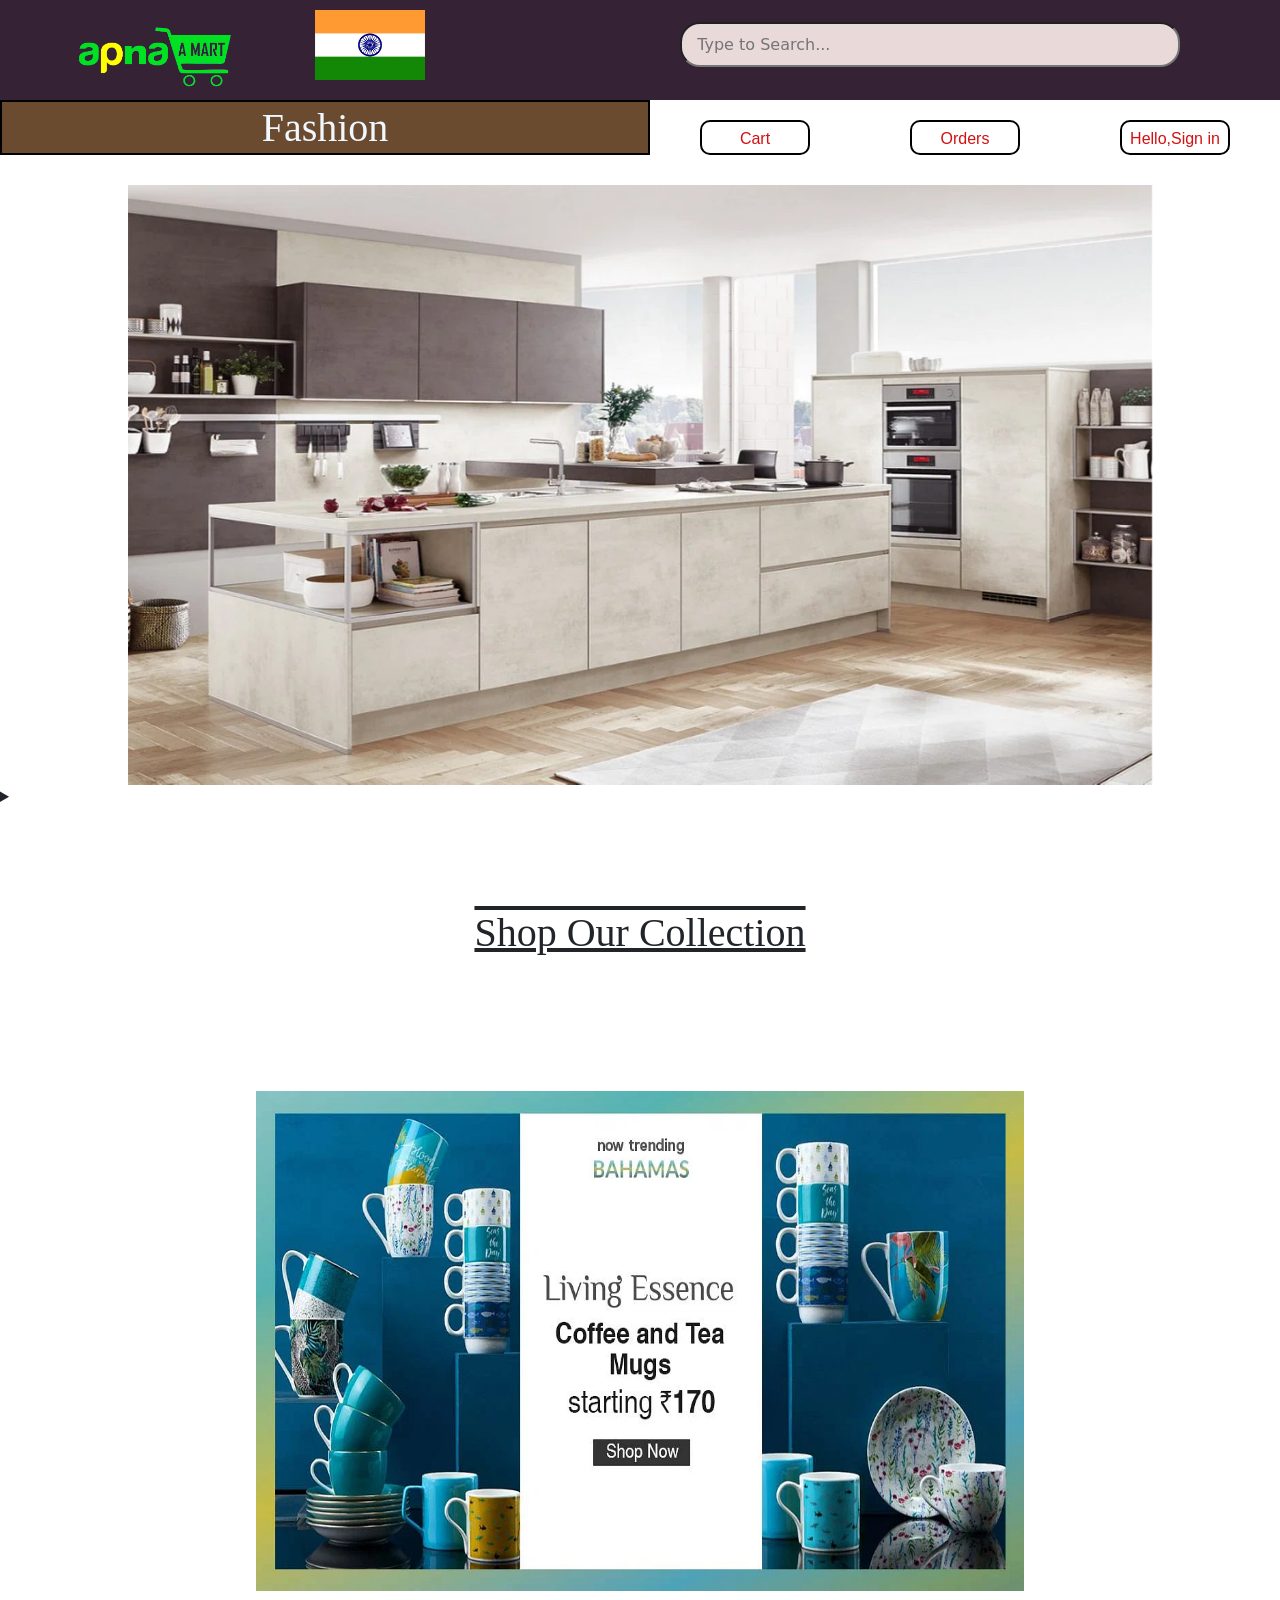
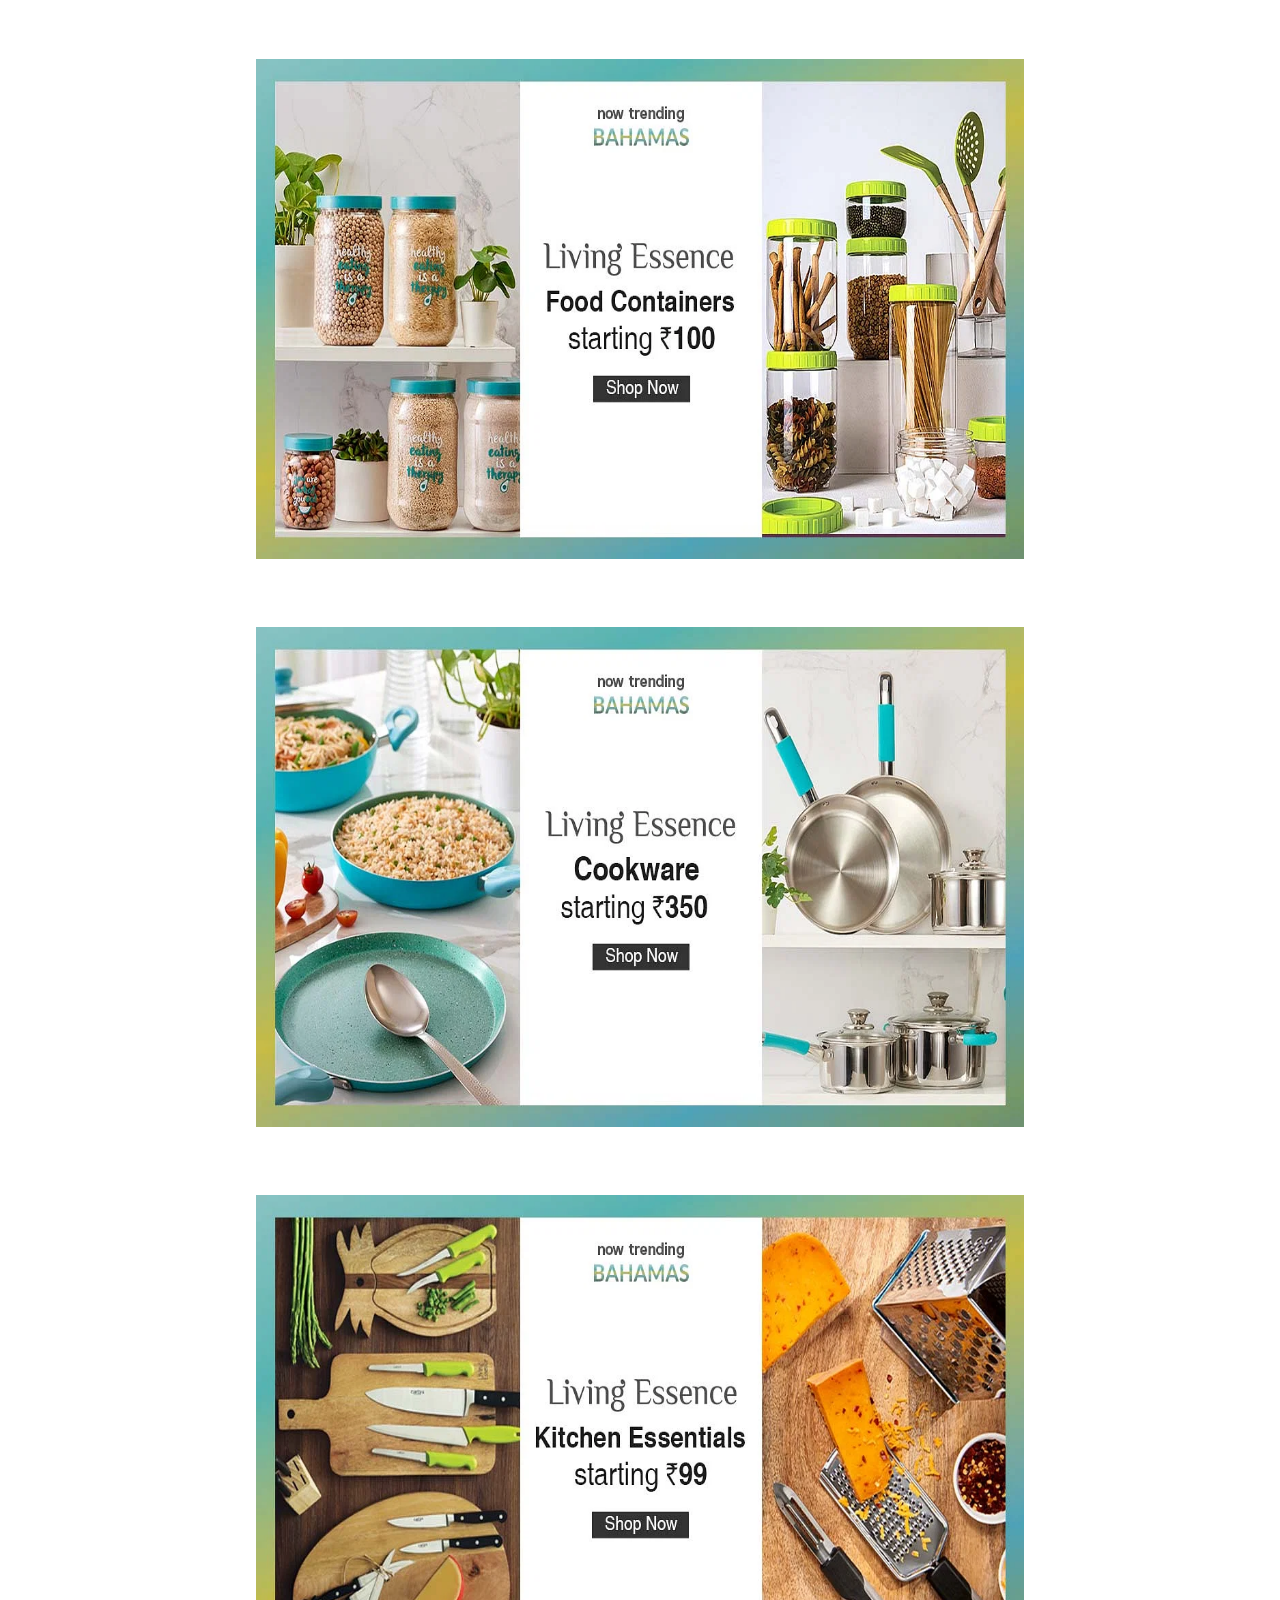
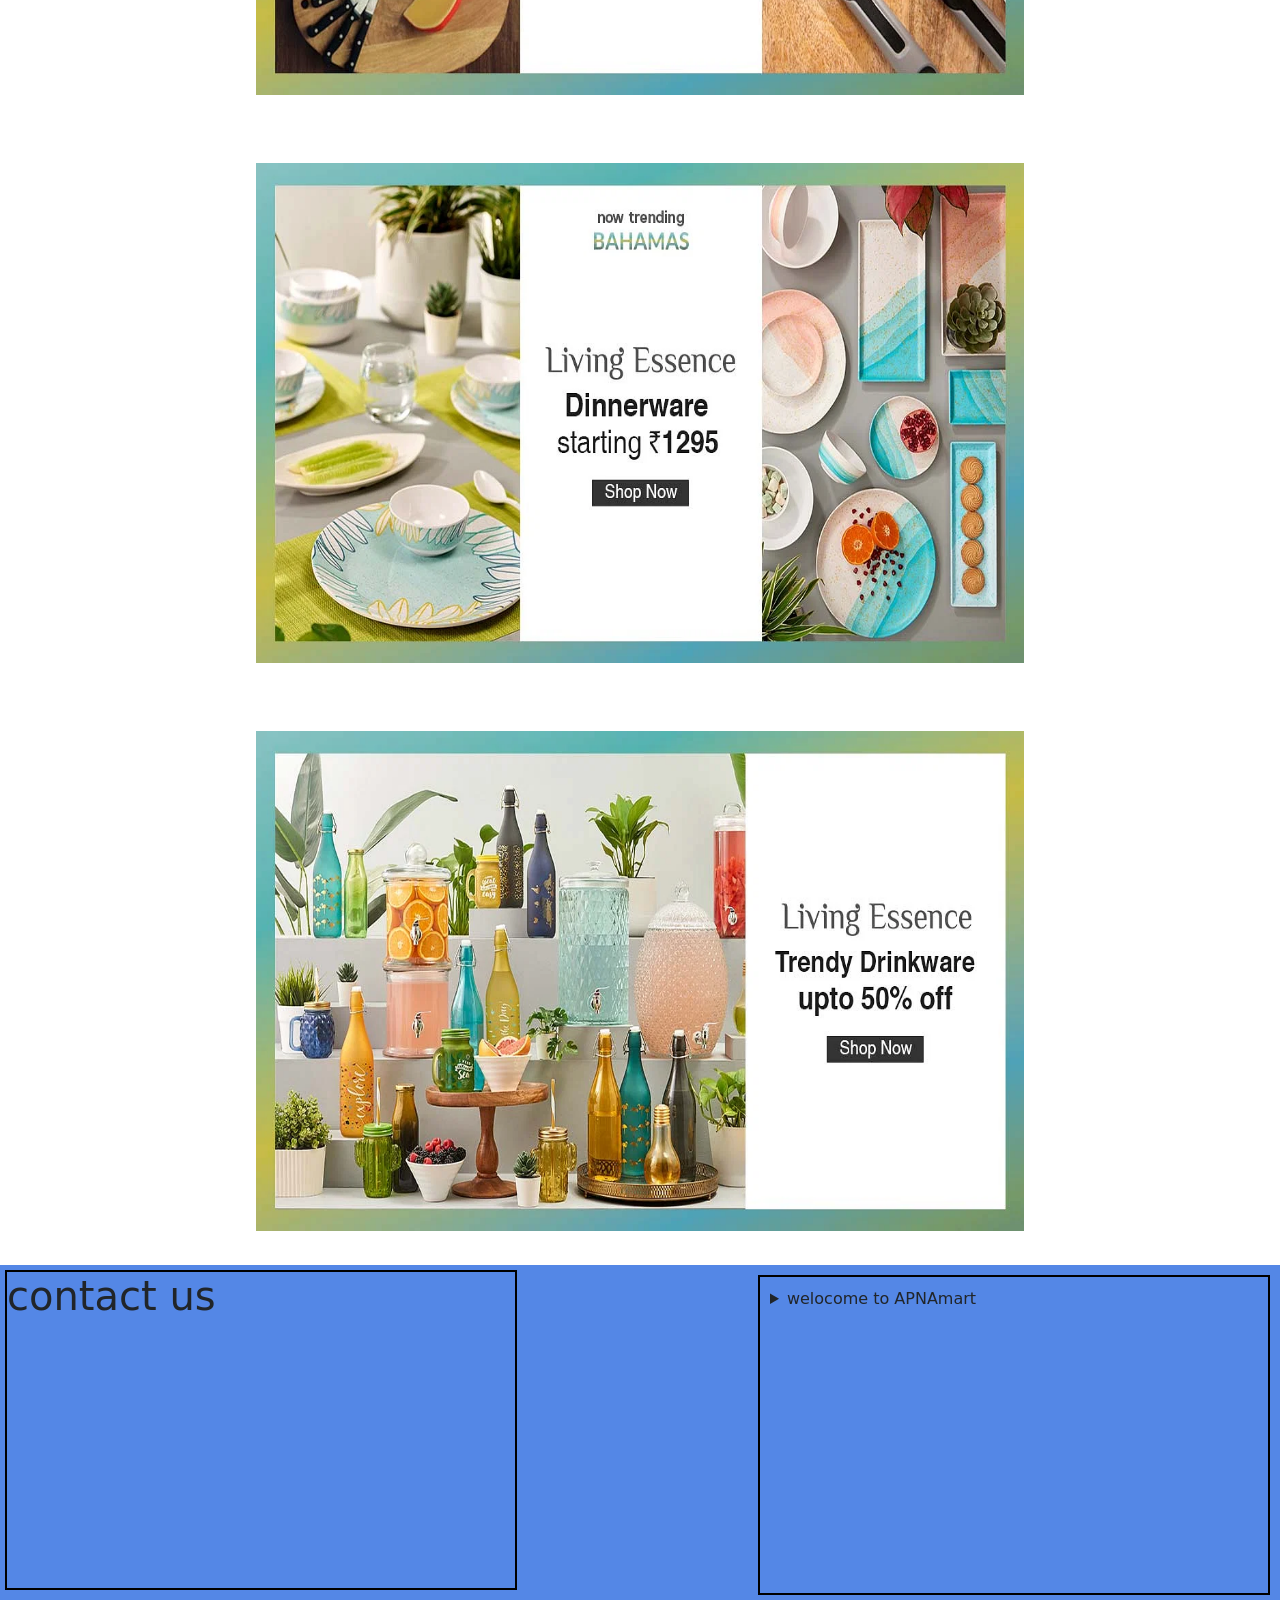
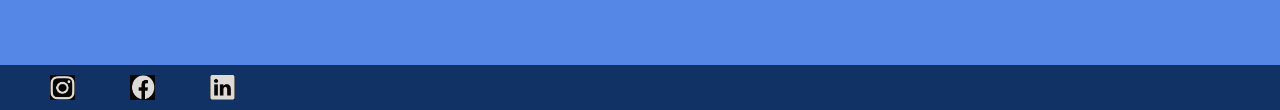
==== fashion.html @ 6583c2b6 "Add files via upload" ====
<!DOCTYPE html>
<html lang="en">
<head>
    <meta charset="UTF-8">
    <meta http-equiv="X-UA-Compatible" content="IE=edge">
    <meta name="viewport" content="width=device-width, initial-scale=1.0">
    <title>APNAmart</title>
    <link rel="stylesheet" href="cssindex.css">
    <link rel="stylesheet" href="kitchen.css">
    <link href="https://cdn.jsdelivr.net/npm/bootstrap@5.3.0-alpha3/dist/css/bootstrap.min.css" rel="stylesheet" integrity="sha384-KK94CHFLLe+nY2dmCWGMq91rCGa5gtU4mk92HdvYe+M/SXH301p5ILy+dN9+nJOZ" crossorigin="anonymous">
<script src="https://cdn.jsdelivr.net/npm/bootstrap@5.3.0-alpha3/dist/js/bootstrap.bundle.min.js" integrity="sha384-ENjdO4Dr2bkBIFxQpeoTz1HIcje39Wm4jDKdf19U8gI4ddQ3GYNS7NTKfAdVQSZe" crossorigin="anonymous"></script>
    
</head>
<body>
    <div class="fixt">
        <header class="head">
            <div class="logo">
                <a href="index.html"><img src="logo (1).png" alt=""></a>
                <div id="mart"></div>
            </div>
            <div class="flag">
                <img src="flag.webp" alt="">
            </div>
            <div class="searchbar">
                <input type="text" name="" placeholder=" Type to Search..."></div>
              <div class="right"><a href="sign.html">Hello,Sign in</a></div>
              <div class="right"><a href="">Orders</a> </div>
              <div class="right"><a href="">Cart</a> </div>
        </header>
        <div class="list nav">
            <h1>Fashion</h1>
    </div>
    </div>
    <div id="carouselExampleSlidesOnly" class="carousel slide" data-bs-ride="carousel">
        <div class="carousel-inner">
          <div class="carousel-item active">
            <img src="sk3.webp" class="d-block w-100" alt="...">
          </div>
          <div class="carousel-item">
            <img src="sk1.webp" class="d-block w-100" alt="...">
          </div>
          <div class="carousel-item">
            <img src="sk2.webp" class="d-block w-100" alt="...">
          </div>
        </div>
    </div>
    <div class="items">
        <details>
            <summary><h1>Shop Our Collection</h1></summary>
           <a href=""><li class="name">Coffee Mugs</li></a> 
           <a href=""><li class="name">Tea Mugs</li></a> 
           <a href=""><li class="name">Food Container</li></a> 
           <a href=""><li class="name">Cookware</li></a> 
           <a href=""><li class="name">Kitchen Essentials</li></a> 
           <a href=""><li class="name">Dinnerware</li></a> 
           <a href=""><li class="name">Trendy Drinkware</li></a> 
           <a href=""><li class="name"></li></a> 
        </details>
        
        <div>
            <a href=""><img src="slidekitchen1.webp" alt=""> </a>   
        </div>
        <div>
            <a href=""><img src="slidekitchen2.webp" alt=""> </a>   
          </div>
          <div>
            <a href=""><img src="slidekitchen3.webp" alt=""> </a>   
          </div>
          <div>
            <a href=""><img src="slidekitchen4.webp" alt=""> </a>   
          </div>
          <div>
            <a href=""><img src="slidekitchen6.webp" alt=""> </a>   
          </div>
          <div>
           <a href=""><img src="slidekitchen7.webp" alt=""> </a>   
          </div>
    </div>
    <div class="last">
        <div class="lastleft">
           <h1>contact us</h1> 
        </div>
        <div class="lastright">
            <details>
                <summary> welocome to APNAmart</summary>
                    <p>Lorem ipsum dolor sit amet consectetur adipisicing elit. Pariatur voluptatibus distinctio nisi necessitatibus dicta ipsa, obcaecati similique quia aspernatur molestias, ut nulla eius autem excepturi, fugiat quas in fugit esse!</p>
    
               
            </details>
        </div>
    
    </div>
    <div class="icon"><div class="icon1">
        
           <a href="https://www.instagram.com/im_ashutosh15/"><img src="instgram.png" alt=""></i></a>
           
          <a href="https://www.linkedin.com/feed/"><img src="facebook.png" alt=""></i></a> 
           
         <a href="https://www.linkedin.com/in/ashutosh-kumar-5aa3b3259/" ><img src="linkedin.png" alt=""></i></a> 
    
    </div>
</body>
</html>
---- cssindex.css ----
body{
    margin: 0;
    padding: 0;
    box-sizing: border-box;
}
 .head{
    
    height: 100px;
    background-color: #352234;
    background-size: 100% 100%;
    
   
 }
 .fixt{
    top: 0;
    position: sticky;
 }
 .logo {
    border: 2px solid transparent;
    display: inline-block;
    position: absolute;
    left: 60px;
    top: 10px;
    margin: auto;
    text-align: center;
}

.logo img {
    width: 180px;
    height: 90px;
    filter: contrast(200%);
    
    
}

.logo div {
    line-height: 19px;
    font-size: 20px;
    text-align: center;
}
.searchbar{
    display: inline-block;
   

   
}
.searchbar input{
    border-radius: 20px;
    width: 500px;
    height: 45px;
    background-color: #ead9d9;
    padding: 10px;
   

}
.nav{
    border: 2px solid black;
   margin: 0;
   height: 30px;
    
}
.nav li{
    display: inline-block;
    
    width: 230px;
    height: 20px;
    margin-left: 30px;
    
   
   
    
}
.home a{
    text-decoration: none;
    color: white;
text-align: center;
    font-weight:400;
  
}
.shop a{
    text-decoration: none;
    color: white;
text-align: center;
   font-weight: 900;
   font-family: 'Lucida Sans', 'Lucida Sans Regular', 'Lucida Grande', 'Lucida Sans Unicode', Geneva, Verdana, sans-serif;
   color: rgb(235, 216, 216);
   border: 2px solid transparent;
   background-color: rgb(218, 5, 5);
   border-radius: 10px;

}
.shop a:hover{
    background-color: rgb(9, 11, 12);
    color: rgb(233, 228, 228);
    
}
.home a:hover{
    color:rgb(15, 2, 2);
    font-family: Georgia, 'Times New Roman', Times, serif;
    border-bottom: 2px solid rgb(18, 17, 19);
   
     
    
}
.list{
    background-color: #6b4b2f ;
}

.but a{
    text-decoration: none;
    color: aliceblue;
    font: larger;

}

.but{
    background-color: brown;
    
    border-radius: 20px;
    width: 250px;
    height: 75px;
    margin: 200px 700px;
    padding: 20px;
}
.but:hover{
    background-color: black;
    color: aliceblue;
}
.last{
    background-color: rgb(84, 135, 230);
    width: 100%;
    height: 400px;
    
    
}
.right {
    float: right;
    display: inline-block;
    margin: 30px 50px;
    border: 2px solid black;
    border-radius: 10px;
    width: 110px;
    height: 35px;
    padding: 5px;
    text-align: center;
}
.flag{
    display: inline-block;
    
}
.flag img{
    top: 70px;
    height: 70px;
    width: 110px;
    
    margin: 10px 250px;
    margin-left: 315px;
}
.right a{
    text-decoration: none;
    color: rgb(210, 17, 17);
    font-family: 'Franklin Gothic Medium', 'Arial Narrow', Arial, sans-serif;
}
.right:hover{
    background-color: black;
   
}
.right a:hover{
    color: wheat;
}
.fixt{
    
   width: 100%;
   z-index: 2;
}

  .look{
    border: 2px solid black;
    background-color: #ede9e9;
  }
  .lookitems img{

 max-height: 200px;
    }
  .lookitems{
    display: inline-block;
    margin: 5px 20px;
    border: 2px solid transparent;
    width: 300px;
    padding: 10px;
    background-color:white;
   
  }
 

 .icon{
    background-color: #103264;
    height: 45px;
    
    
  }
 .icon1{
    filter: invert();
    
 }
 .icon1 img{
    height: 25px;
    width: 25px;
    margin-left: 50px;
    margin-top: 10px;
    
 }
 .lastleft{
    border: 2px solid black;
    height: 80%;
    width: 40%;
    display: inline-block;
    margin: 5px;
 }
 .lastright{
    display: inline-block;
    border: 2px solid black;
    height: 80%;
    width: 40%;
    float: right;
    margin: 10px;
    padding: 10px;
 }
 .welcome{
    border: 2px solid black;
    padding: 20px;
    color: #e4efef;
    background-color: #1b3233;
    
 }
 .welcome p{
    border: 2px solid transparent;
    width: 50%;
    float: left;
    color: #e4efef;
    background-color: #1b3233;
    padding: 50px;
    
 }
 .welcome summary{
    font-family: 'Franklin Gothic Medium', 'Arial Narrow', Arial, sans-serif;
    font-weight: 1000;
    font-size: large;
    color: red;
 }
 .carousel{
    z-index: -2;
 }
 .hidden{
    display: none;
 }
 @media only screen and (max-width: 480px){
    body{
         margin-top: 0;
         box-sizing: border-box;
     }
   .flag{
    display: none;
   }
   .searchbar{
    display:grid;
  
    margin-left: 135px;
   }
   .searchbar input {
    height: 40px;
    width: 250px;
   }
   .logo img {
    width: 135px;
    height: 85px;
 
   }
   .logo{
    margin: 0;
    left: 0px;
    top: 0px;
   }
   .right {
    float:right;
    display: block;
    margin:17px 4px;
    border: 2px solid black;
    padding: 1px;
    
}

.nav li{
    display:;
}
.hidden{
    display: contents;
    
}
.summary{
    background-color: #eb8d3b ;
height: 20px;
}
.nav1{
    background-color: #6b4b2f ; 
}
.list{
    display: none;
}
.home1 a{
    text-decoration: none;
    list-style: none;
    color: white;
}


.home1 a:hover{
    color:rgb(15, 2, 2);
    font-family: Georgia, 'Times New Roman', Times, serif;
    border-bottom: 2px solid rgb(18, 17, 19);
   
     
    
}
.lookitems{
    width: 192px;
}






 }
---- kitchen.css ----
.carousel img{
  height: 600px;
  max-width: 80%;
  margin: auto;
  overflow: hidden ;
}
.nav{
    height: 55px;
    
}
.nav h1{
    font-family: 'Franklin Gothic Medium', 'Arial Narrow';
    margin: auto;
    color: aliceblue;
}
.items h1{
    font-family: 'Franklin Gothic Medium', 'Arial Narrow';
    text-align: center;
  
    margin: 100px;
    text-decoration:underline overline;
}
.items img{
    height: 500px;
    width: 60%;
    margin: 34px 20%;
}
.name{
    display: inline-block;
    
    margin: 10px;
    color: black;
}
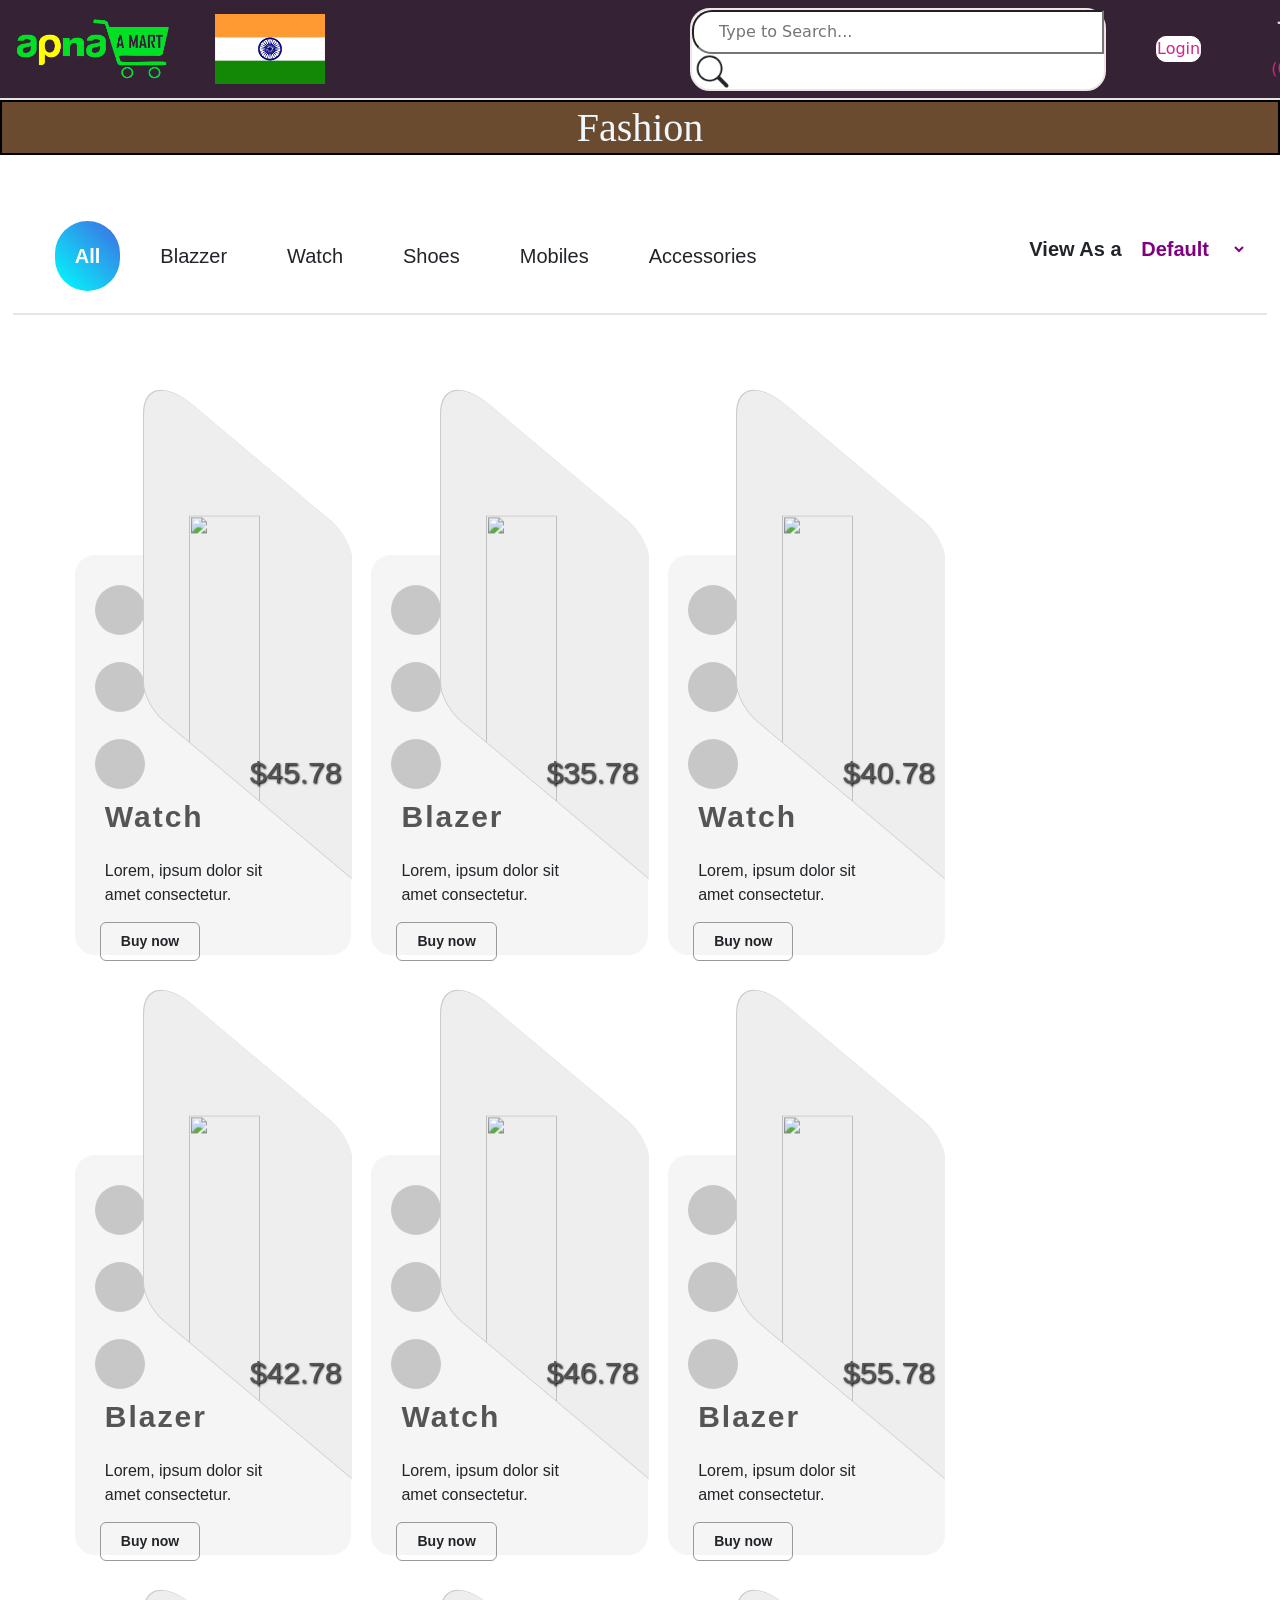
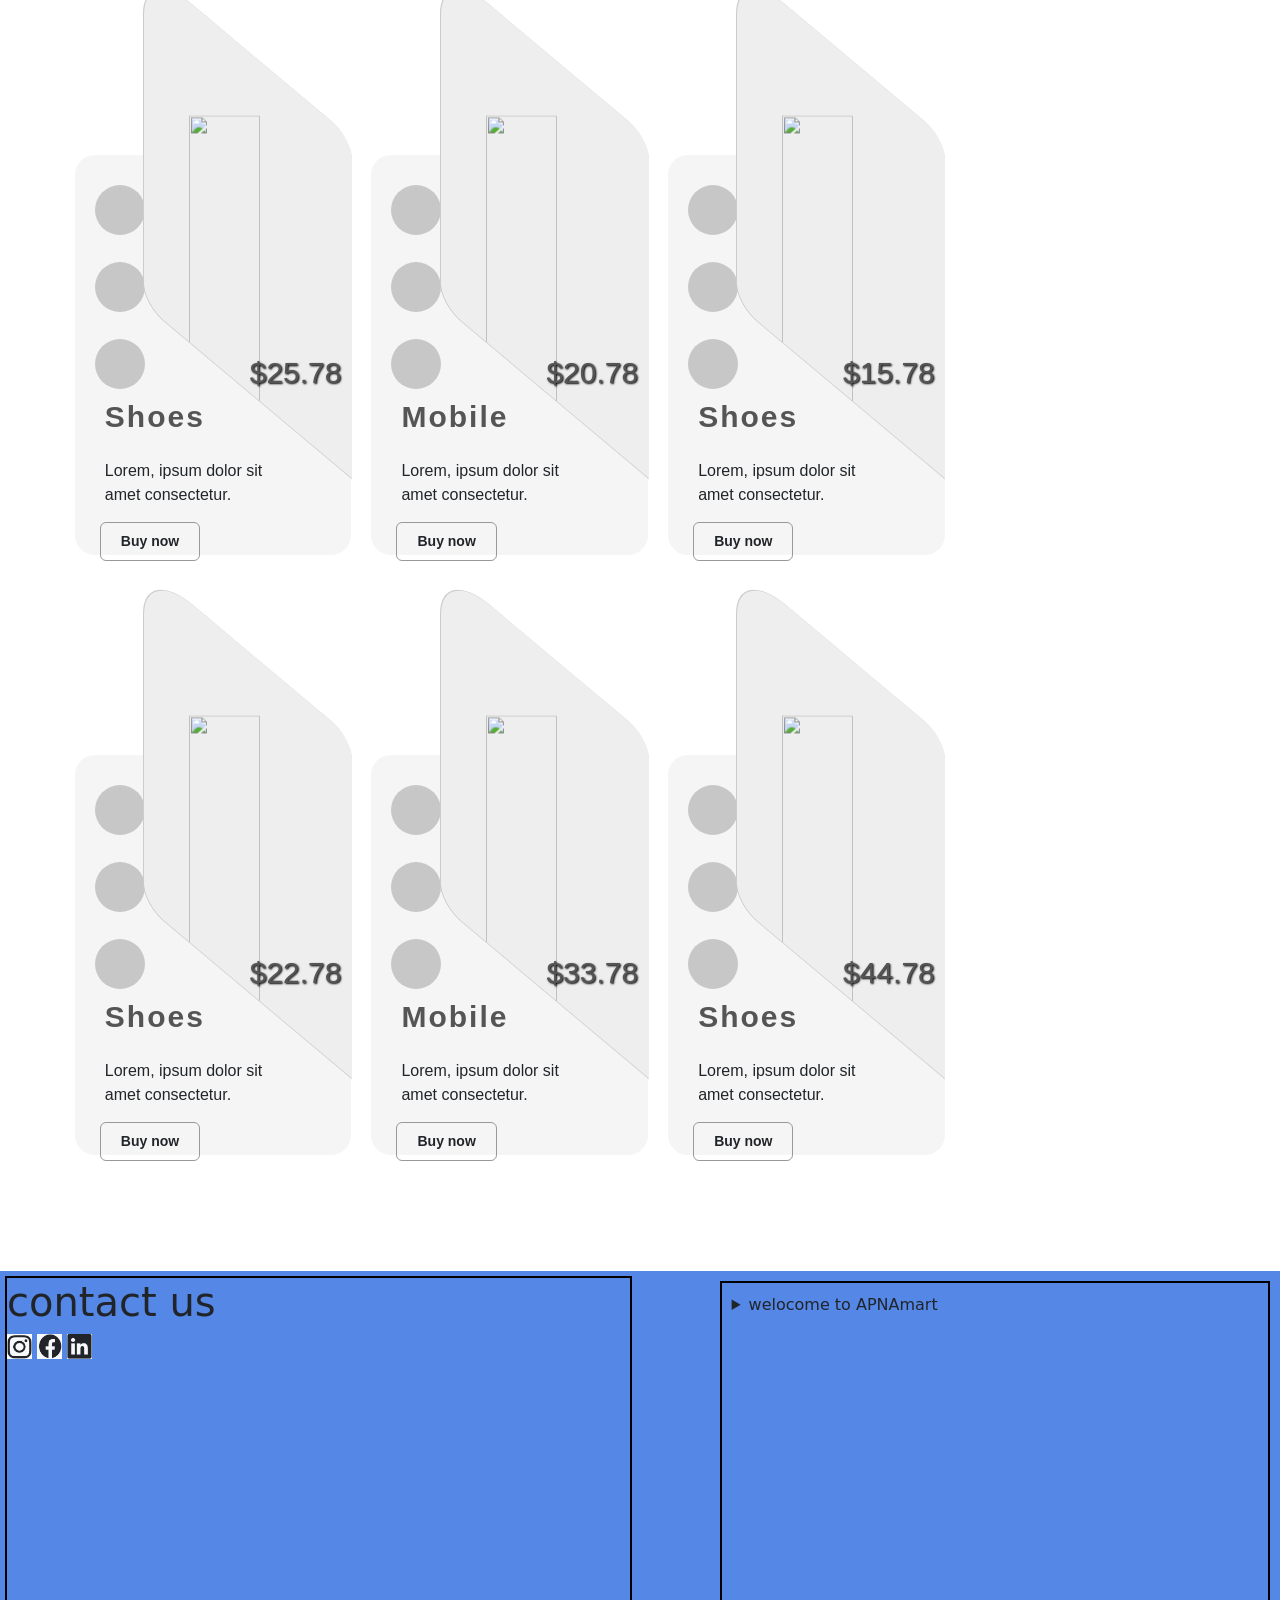
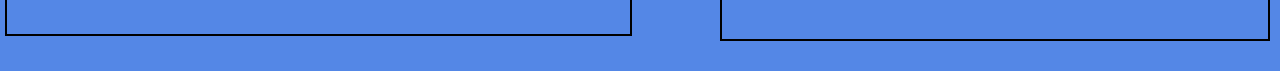
==== commit ba8b7340: "Add files via upload" ====
--- a/fashion.html
+++ b/fashion.html
@@ -5,99 +5,261 @@
     <meta http-equiv="X-UA-Compatible" content="IE=edge">
     <meta name="viewport" content="width=device-width, initial-scale=1.0">
     <title>APNAmart</title>
-    <link rel="stylesheet" href="cssindex.css">
+    <link rel="stylesheet" href="index.css">
     <link rel="stylesheet" href="kitchen.css">
+    <link rel="stylesheet" href="fashion.css">
     <link href="https://cdn.jsdelivr.net/npm/bootstrap@5.3.0-alpha3/dist/css/bootstrap.min.css" rel="stylesheet" integrity="sha384-KK94CHFLLe+nY2dmCWGMq91rCGa5gtU4mk92HdvYe+M/SXH301p5ILy+dN9+nJOZ" crossorigin="anonymous">
 <script src="https://cdn.jsdelivr.net/npm/bootstrap@5.3.0-alpha3/dist/js/bootstrap.bundle.min.js" integrity="sha384-ENjdO4Dr2bkBIFxQpeoTz1HIcje39Wm4jDKdf19U8gI4ddQ3GYNS7NTKfAdVQSZe" crossorigin="anonymous"></script>
     
 </head>
 <body>
-    <div class="fixt">
-        <header class="head">
-            <div class="logo">
-                <a href="index.html"><img src="logo (1).png" alt=""></a>
-                <div id="mart"></div>
-            </div>
-            <div class="flag">
-                <img src="flag.webp" alt="">
-            </div>
-            <div class="searchbar">
-                <input type="text" name="" placeholder=" Type to Search..."></div>
-              <div class="right"><a href="sign.html">Hello,Sign in</a></div>
-              <div class="right"><a href="">Orders</a> </div>
-              <div class="right"><a href="">Cart</a> </div>
-        </header>
-        <div class="list nav">
-            <h1>Fashion</h1>
+  <div class="fixt">
+    <header class="head">
+      <div class="logo"><a href="index.html"><img src="logo (1).png" alt=""></a></div>
+      <div class="flag"><img src="flag.webp" alt=""></div>    
+      <div class="searchbar">
+          <input type="text" name="" placeholder=" Type to Search...">
+          <img src="search.png" alt="" srcset=""></div>
+      <div class="sign"><a href="sign.html">Login</a></div>
+      <div class="cart" > <a href=""><img src="shop.png" alt="" srcset="">(<span id="count">0</span>) </a></div> 
+    </header>
+    <div class="list nav">
+      <h1>Fashion</h1>
     </div>
-    </div>
-    <div id="carouselExampleSlidesOnly" class="carousel slide" data-bs-ride="carousel">
-        <div class="carousel-inner">
-          <div class="carousel-item active">
-            <img src="sk3.webp" class="d-block w-100" alt="...">
-          </div>
-          <div class="carousel-item">
-            <img src="sk1.webp" class="d-block w-100" alt="...">
-          </div>
-          <div class="carousel-item">
-            <img src="sk2.webp" class="d-block w-100" alt="...">
-          </div>
-        </div>
-    </div>
-    <div class="items">
-        <details>
-            <summary><h1>Shop Our Collection</h1></summary>
-           <a href=""><li class="name">Coffee Mugs</li></a> 
-           <a href=""><li class="name">Tea Mugs</li></a> 
-           <a href=""><li class="name">Food Container</li></a> 
-           <a href=""><li class="name">Cookware</li></a> 
-           <a href=""><li class="name">Kitchen Essentials</li></a> 
-           <a href=""><li class="name">Dinnerware</li></a> 
-           <a href=""><li class="name">Trendy Drinkware</li></a> 
-           <a href=""><li class="name"></li></a> 
-        </details>
-        
-        <div>
-            <a href=""><img src="slidekitchen1.webp" alt=""> </a>   
-        </div>
-        <div>
-            <a href=""><img src="slidekitchen2.webp" alt=""> </a>   
-          </div>
-          <div>
-            <a href=""><img src="slidekitchen3.webp" alt=""> </a>   
-          </div>
-          <div>
-            <a href=""><img src="slidekitchen4.webp" alt=""> </a>   
-          </div>
-          <div>
-            <a href=""><img src="slidekitchen6.webp" alt=""> </a>   
-          </div>
-          <div>
-           <a href=""><img src="slidekitchen7.webp" alt=""> </a>   
-          </div>
-    </div>
-    <div class="last">
-        <div class="lastleft">
-           <h1>contact us</h1> 
-        </div>
-        <div class="lastright">
-            <details>
-                <summary> welocome to APNAmart</summary>
-                    <p>Lorem ipsum dolor sit amet consectetur adipisicing elit. Pariatur voluptatibus distinctio nisi necessitatibus dicta ipsa, obcaecati similique quia aspernatur molestias, ut nulla eius autem excepturi, fugiat quas in fugit esse!</p>
-    
-               
-            </details>
-        </div>
-    
-    </div>
-    <div class="icon"><div class="icon1">
-        
-           <a href="https://www.instagram.com/im_ashutosh15/"><img src="instgram.png" alt=""></i></a>
-           
-          <a href="https://www.linkedin.com/feed/"><img src="facebook.png" alt=""></i></a> 
-           
-         <a href="https://www.linkedin.com/in/ashutosh-kumar-5aa3b3259/" ><img src="linkedin.png" alt=""></i></a> 
-    
-    </div>
+  </div>
+  <main>
+		<header>
+			<ul class="indicator">
+				<li data-filter="all" class="active"><a href="#">All</a></li>
+				<li data-filter="Blazer"><a href="#">Blazzer</a></li>
+				<li data-filter="Watch"><a href="#">Watch</a></li>
+				<li data-filter="Shoes"><a href="#">Shoes</a></li>
+				<li data-filter="Mobile"><a href="#">Mobiles</a></li>
+				<li data-filter="Accessories"><a href="#">Accessories</a></li>
+			</ul>
+			<div class="filter-condition">
+				<span>View As a</span>
+				<select name="" id="select">
+					<option value="Default">Default</option>
+					<option value="LowToHigh">Low to high</option>
+					<option value="HighToLow">High to low</option>
+				</select>
+			</div>
+		</header>
+		<div class="product-field">
+			<ul class="items">
+				<li data-category="" data-price="">
+					<picture>
+						<img src="image/wa1.png" alt="">
+					</picture>
+					<div class="detail">
+						<p class="icon">
+						   <span><i class="far fa-heart"></i></span>
+						   <span><i class="far fa-share-square"></i></span>
+						   <span><i class="fas fa-shopping-basket"></i></span>
+						</p>
+						<strong>Watch</strong>
+						<span>Lorem, ipsum dolor sit amet consectetur.</span>
+						<small onclick="add()">Buy now</small>
+					</div>
+					<h4>$45.78</h4>
+				</li>
+				<li data-category="" data-price="">
+					<picture>
+						<img src="image/bz1.png" alt="">
+					</picture>
+					<div class="detail">
+						<p class="icon">
+						   <span><i class="far fa-heart"></i></span>
+						   <span><i class="far fa-share-square"></i></span>
+						   <span><i class="fas fa-shopping-basket"></i></span>
+						</p>
+						<strong>Blazer</strong>
+						<span>Lorem, ipsum dolor sit amet consectetur.</span>
+						<small onclick="add()">Buy now</small>
+					</div>
+					<h4>$35.78</h4>
+				</li>
+				<li data-category="" data-price="">
+					<picture>
+						<img src="image/wa2.png" alt="">
+					</picture>
+					<div class="detail">
+						<p class="icon">
+						   <span><i class="far fa-heart"></i></span>
+						   <span><i class="far fa-share-square"></i></span>
+						   <span><i class="fas fa-shopping-basket"></i></span>
+						</p>
+						<strong>Watch</strong>
+						<span>Lorem, ipsum dolor sit amet consectetur.</span>
+						<small onclick="add()">Buy now</small>
+					</div>
+					<h4>$40.78</h4>
+				</li>
+				<li data-category="" data-price="">
+					<picture>
+						<img src="image/bz2.png" alt="">
+					</picture>
+					<div class="detail">
+						<p class="icon">
+						   <span><i class="far fa-heart"></i></span>
+						   <span><i class="far fa-share-square"></i></span>
+						   <span><i class="fas fa-shopping-basket"></i></span>
+						</p>
+						<strong>Blazer</strong>
+						<span>Lorem, ipsum dolor sit amet consectetur.</span>
+						<small onclick="add()">Buy now</small>
+					</div>
+					<h4>$42.78</h4>
+				</li>
+				<li data-category="" data-price="">
+					<picture>
+						<img src="image/wa3.png" alt="">
+					</picture>
+					<div class="detail">
+						<p class="icon">
+						   <span><i class="far fa-heart"></i></span>
+						   <span><i class="far fa-share-square"></i></span>
+						   <span><i class="fas fa-shopping-basket"></i></span>
+						</p>
+						<strong>Watch</strong>
+						<span>Lorem, ipsum dolor sit amet consectetur.</span>
+						<small onclick="add()">Buy now</small>
+					</div>
+					<h4>$46.78</h4>
+				</li>
+				<li data-category="" data-price="">
+					<picture>
+						<img src="image/bz4.png" alt="">
+					</picture>
+					<div class="detail">
+						<p class="icon">
+						   <span><i class="far fa-heart"></i></span>
+						   <span><i class="far fa-share-square"></i></span>
+						   <span><i class="fas fa-shopping-basket"></i></span>
+						</p>
+						<strong>Blazer</strong>
+						<span>Lorem, ipsum dolor sit amet consectetur.</span>
+						<small onclick="add()">Buy now</small>
+					</div>
+					<h4>$55.78</h4>
+				</li>
+				<li data-category="" data-price="">
+					<picture>
+						<img src="image/so.png" alt="">
+					</picture>
+					<div class="detail">
+						<p class="icon">
+						   <span><i class="far fa-heart"></i></span>
+						   <span><i class="far fa-share-square"></i></span>
+						   <span><i class="fas fa-shopping-basket"></i></span>
+						</p>
+						<strong>Shoes</strong>
+						<span>Lorem, ipsum dolor sit amet consectetur.</span>
+						<small onclick="add()">Buy now</small>
+					</div>
+					<h4>$25.78</h4>
+				</li>
+				<li data-category="" data-price="">
+					<picture>
+						<img src="image/samsung.png" alt="">
+					</picture>
+					<div class="detail">
+						<p class="icon">
+						   <span><i class="far fa-heart"></i></span>
+						   <span><i class="far fa-share-square"></i></span>
+						   <span><i class="fas fa-shopping-basket"></i></span>
+						</p>
+						<strong>Mobile</strong>
+						<span>Lorem, ipsum dolor sit amet consectetur.</span>
+						<small onclick="add()">Buy now</small>
+					</div>
+					<h4>$20.78</h4>
+				</li>
+				<li data-category="" data-price="">
+					<picture>
+						<img src="image/so1.png" alt="">
+					</picture>
+					<div class="detail">
+						<p class="icon">
+						   <span><i class="far fa-heart"></i></span>
+						   <span><i class="far fa-share-square"></i></span>
+						   <span><i class="fas fa-shopping-basket"></i></span>
+						</p>
+						<strong>Shoes</strong>
+						<span>Lorem, ipsum dolor sit amet consectetur.</span>
+						<small onclick="add()">Buy now</small>
+					</div>
+					<h4>$15.78</h4>
+				</li>
+				<li data-category="" data-price="">
+					<picture>
+						<img src="image/so2.png" alt="">
+					</picture>
+					<div class="detail">
+						<p class="icon">
+						   <span><i class="far fa-heart"></i></span>
+						   <span><i class="far fa-share-square"></i></span>
+						   <span><i class="fas fa-shopping-basket"></i></span>
+						</p>
+						<strong>Shoes</strong>
+						<span>Lorem, ipsum dolor sit amet consectetur.</span>
+						<small onclick="add()">Buy now</small>
+					</div>
+					<h4>$22.78</h4>
+				</li>
+				<li data-category="" data-price="">
+					<picture>
+						<img src="image/one.png" alt="">
+					</picture>
+					<div class="detail">
+						<p class="icon">
+						   <span><i class="far fa-heart"></i></span>
+						   <span><i class="far fa-share-square"></i></span>
+						   <span><i class="fas fa-shopping-basket"></i></span>
+						</p>
+						<strong>Mobile</strong>
+						<span>Lorem, ipsum dolor sit amet consectetur.</span>
+						<small onclick="add()">Buy now</small>
+					</div>
+					<h4>$33.78</h4>
+				</li>
+				<li data-category="" data-price="">
+					<picture>
+						<img src="image/so3.png" alt="">
+					</picture>
+					<div class="detail">
+						<p class="icon">
+						   <span><i class="far fa-heart"></i></span>
+						   <span><i class="far fa-share-square"></i></span>
+						   <span><i class="fas fa-shopping-basket"></i></span>
+						</p>
+						<strong>Shoes</strong>
+						<span>Lorem, ipsum dolor sit amet consectetur.</span>
+						<small onclick="add()">Buy now</small>
+					</div>
+					<h4>$44.78</h4>
+				</li>
+			</ul>
+		</div>
+	</main>
+ <div class="last">
+
+ <div class="lastleft">
+     <h1>contact us</h1>
+     <div class="icon">
+      <a href="https://www.instagram.com/im_ashutosh15/"><img src="instgram.png" alt=""></i></a>
+      <a href="https://www.linkedin.com/feed/"><img src="facebook.png" alt=""></i></a> 
+      <a href="https://www.linkedin.com/in/ashutosh-kumar-5aa3b3259/" ><img src="linkedin.png" alt=""></i></a> 
+     </div> 
+ </div>
+ <div class="lastright">
+     <details>
+         <summary> welocome to APNAmart</summary>
+         <p>Lorem ipsum dolor sit amet consectetur adipisicing elit. Pariatur voluptatibus distinctio nisi necessitatibus dicta ipsa, obcaecati similique quia aspernatur molestias, ut nulla eius autem excepturi, fugiat quas in fugit esse!</p>
+     </details>
+ </div> 
+ </div>
+ <script src="fashion.js"></script> 
 </body>
 </html>
--- a/index.css
+++ b/index.css
@@ -0,0 +1,260 @@
+*{
+    margin: 0;
+    padding: 0;
+    box-sizing: border-box;
+}             /* header*/
+.head{
+    background-color: #352234;
+    height: 100px;
+}
+.fixt{
+z-index: 22;
+    position: sticky;
+    top: 0;
+}
+.logo{
+    display: inline-block;
+    z-index: 2;
+}
+.logo img {
+    width: 180px;
+    height: 90px;
+    filter: contrast(200%);
+   
+}
+.flag{
+    display: inline-block;
+    margin: 15px 35px;
+}
+.flag img{
+    height: 70px;
+    width: 110px;
+    
+}
+.searchbar{
+    display: inline-block;
+    border: 2px solid rgb(239, 229, 229);
+    border-radius: 20px;
+    background-color: white;
+    margin-left: 330px;
+    
+}
+.searchbar img{
+    height: 35px;
+    width: 40px;
+    cursor: pointer;
+    
+}
+.searchbar input{
+    height: 40px;
+    width: 412px;
+    border-top-left-radius: 20px;
+    border-bottom-left-radius: 20px;
+    padding: 20px;
+}
+.cart{
+    display: inline;
+    float: right;
+    margin: 20px 20px;
+}
+.sign{
+    border: 1px solid white;
+    border-radius: 10px;
+    background-color: white;
+    width: 50px;
+    float: right;
+     margin: 30px 50px;
+     text-align: center;
+}
+.sign a:hover{
+    color:rgb(236, 127, 127);
+    border-bottom: 2px solid rgb(169, 161, 176);
+}
+.cart a , .sign a{
+    text-decoration: none;
+    color: rgb(209, 37, 137);
+}
+.cart img{
+    height: 40px;
+    width: 60px;
+    filter: invert();
+   
+}
+.cart img:hover{
+    border-bottom: 2px solid rgb(169, 161, 176);
+
+}
+             /* list*/
+.nav{
+    background-color: #6b4b2f ;
+    border: 2px solid black;
+    margin: 0;
+    height: 30px;
+    width: 100%;
+ }
+ .nav a{
+    text-decoration: none;
+    color: white;
+    font-weight:400;
+    margin-left: 190px;
+}
+.nav a:hover{
+    color:rgb(15, 2, 2);
+    border-bottom: 2px solid rgb(18, 17, 19);
+}
+#shop a{
+    text-decoration: none;
+    color: white;
+    font-weight: 900;
+   border: 2px solid transparent;
+   background-color: rgb(218, 5, 5);
+   border-radius: 10px;}
+#shop a:hover{
+    background-color: rgb(9, 11, 12);
+    color: rgb(233, 228, 228);
+}
+.hidden{
+    display: none;
+}
+  /*  items*/
+.look h1, .look1 h1{
+    text-decoration: overline underline;
+    text-align: center;
+    margin-top: 20px;
+}
+.lookitems img{
+    display: inline-block;
+    height: 160px;
+    width: 175px;
+   
+} 
+.lookitems{
+    border: 2px solid rgb(153, 151, 151);
+    box-shadow: 10px 5px 5px #b79494;
+    display: inline-block;
+    margin-left: 0;
+}
+.lookitem img{
+    display: inline-block;
+    height: 195px;
+    width: 138px;
+   
+} 
+.lookitem{
+    border: 2px solid rgb(153, 151, 151);
+    box-shadow: 10px 5px 5px #b79494;
+    display: inline-block;
+    margin: 12px 25px;
+    padding: 20px;
+}
+.look1{
+    padding: 90px;
+}
+.more{
+    margin: 20px;
+    display: inline-block;
+    margin-left: 750px;
+}
+.more button{
+    text-align: center;
+    width: 80px;
+    height: 35px;
+    background-color: #352234;
+    color: red;
+    box-shadow: 10px 5px 5px #b79494;
+}
+  /*  last */    
+  .last{
+    background-color: rgb(84, 135, 230);
+    width: 100%;
+    height: 400px;
+  }
+  .icon img{
+    height: 25px;
+    width: 25px;
+
+ }
+ .lastright{
+    display: inline-block;
+    border: 2px solid black;
+    height: 90%;
+    width: 43%;
+    float: right;
+    margin: 10px;
+    padding: 10px;
+ }
+ .lastleft{
+    border: 2px solid black;
+    height: 90%;
+    width: 49%;
+    display: inline-block;
+    margin: 5px;
+ }
+ @media only screen and (max-width: 498px){
+    .last{
+        height: 250px;
+    }
+    .logo img {
+        width: 100px;
+        height: 70px;
+     }
+     .flag{
+        display: none;
+     }
+     .searchbar{
+        margin-left: 0px; 
+    }
+    .searchbar img{
+        height: 25px;
+        width: 30px;
+        
+    }
+    .searchbar input{
+        height: 30px;
+        width: 200px;}
+        .cart{
+            margin: -13px -239px;
+        }
+        .sign{
+             margin: -4px 102px;
+        }
+        .nav,.home{
+            display: none;
+            background-color:#6b4b2f ;
+            border: none;
+        }
+        .nav1 a{
+            list-style: none;
+            text-decoration: none;
+            color: white;
+            font-weight:400;
+            margin-left: 190px;
+        }
+        .hidden{
+            display:grid;
+            background-color: #6b4b2f ;
+        }
+        
+        .carousel img{
+        width: 489px;
+        height: 105px;
+    }
+    .more{
+        margin-left: 100px;
+    }
+    .lookitems img{
+        height: 160px;
+        width: 156px
+       
+    } 
+    .lookitem{
+        margin: 12px 10px;
+        padding: 10px;
+    }
+    .look1{
+        padding: 0px;
+    }
+    
+ }
+  
+ 
--- a/kitchen.css
+++ b/kitchen.css
@@ -30,4 +30,14 @@
     
     margin: 10px;
     color: black;
+}
+@media only screen and (max-width: 498px) {
+    .items img{
+        height: 200px;
+    margin: 10px 20%;}
+        .items h1{
+            margin: 50px;
+        }
+        .carousel img{
+            height: 260px;}
 }
--- a/fashion.css
+++ b/fashion.css
@@ -0,0 +1,158 @@
+:root{
+    --gra: linear-gradient(45deg, cyan, royalblue);
+}
+*{
+    padding: 0;
+    margin: 0;
+    box-sizing: border-box;
+}
+main{
+    width: 98%;
+    background: white;
+    margin: 60px auto;
+    font-family: sans-serif;
+}
+header{
+    width: 100%;
+    height: 100px;
+    border-bottom: 2px solid #e5e5e5;
+    display: flex;
+    align-items: center;
+    justify-content: space-between;
+}
+header ul li{
+    list-style: none;
+    padding: 20px;
+    margin: 10px;
+    float: left;
+    font-size: 20px;
+    border-radius: 35px;
+    /*background: red;*/
+
+}
+header ul li a{
+    color: inherit;
+    text-decoration: none;
+}
+header ul li.active{
+    background: var(--gra);
+}
+header ul li.active a{
+    color: white;
+    font-weight: bold;
+}
+.filter-condition{
+    padding: 20px;
+    height: 100px;
+    font-size: 20px;
+    font-weight: bold;
+}
+.filter-condition select{
+    width: 120px;
+    padding: 0 0 0 10px;
+    border: none;
+    outline: none;
+    font-weight: bold;
+    color: purple;
+    background: transparent;
+    cursor: pointer;
+}
+.product-field{
+    padding: 40px 20px;
+}
+.product-field ul{
+    width: 100%;
+    display: flex;
+    flex-wrap: wrap;
+}
+.product-field ul li{
+    list-style: none;
+    width: 23.4%;
+    height: 400px;
+    transition: 0.5s all;
+    background: whitesmoke;
+    /*overflow: hidden;*/
+    border-radius: 20px;
+    padding: 10px;
+    margin: 200px 10px 0 10px;
+    position: relative;
+}
+picture{
+    background: #eee;
+    padding: 5px;
+    position: absolute;
+    right: 0;
+    bottom: 41%;
+    width: 75%;
+    height: 85%;
+    border-radius: 50px 20px 0 20px;
+    transform: skewY(40deg);
+    overflow: hidden;
+    box-shadow: 0px 1px 0px #00000020, -1px 0px 0px #ccc;
+}
+picture img {
+  width: 95%;
+  z-index: 1;
+  transform: skewY(-40deg);
+  padding: 25px 0 0 0;
+}
+.detail{
+    width: 100%;
+    height: 100%;
+}
+.detail .icon{
+    width: 30%;
+    height: 55%;
+    padding: 20px 5px;
+}
+.icon span{
+    background: #00000030;
+    display: inline-block;
+    width: 50px;
+    height: 50px;
+    line-height: 50px;
+    text-align: center;
+    padding: 0;
+    border-radius: 50%;
+    margin: 0 0 20px 5px;
+    font-size: 20px;
+    color: white;
+}
+.icon span:hover{
+    background: var(--gra);
+    cursor: pointer;
+}
+.detail > strong{
+    display: inherit;
+    margin: 20px;
+    font-size: 30px;
+    letter-spacing: 2px;
+    color: #555;
+}
+.detail > span{
+    display: inherit;
+    padding: 0 20px;
+    width: 80%;
+}
+.detail small{
+    display: inline-block;
+    padding: 8px 20px;
+    margin: 15px;
+    font-weight: bold;
+    border-radius: 6px;
+    border: 1px solid #999;
+    cursor: pointer;
+}
+.detail small:hover{
+        background: var(--gra);
+        color: white;
+        border-color: cyan;
+}
+li h4{
+    position: absolute;
+    right: 10px;
+    top: 50%;
+    font-size: 30px;
+    color: #555;
+    text-shadow: 1px 1px 2px black;
+}
